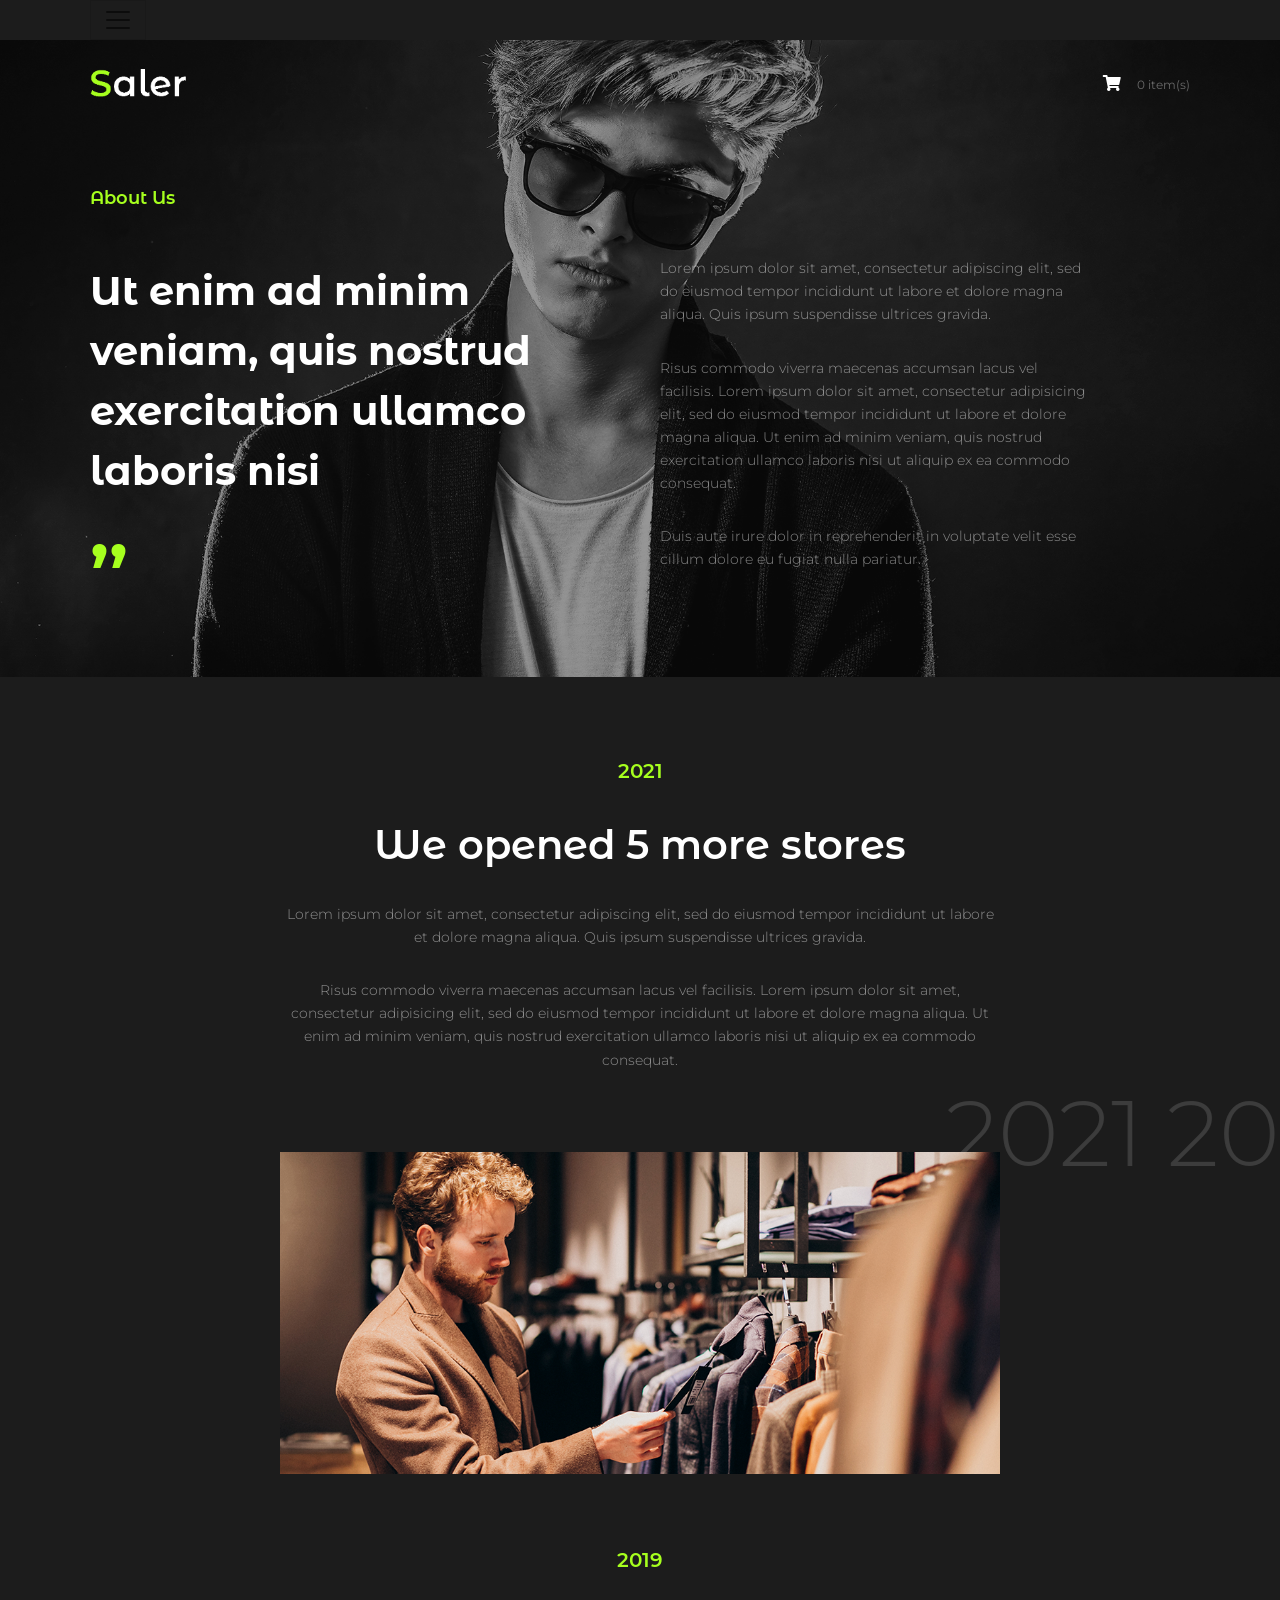
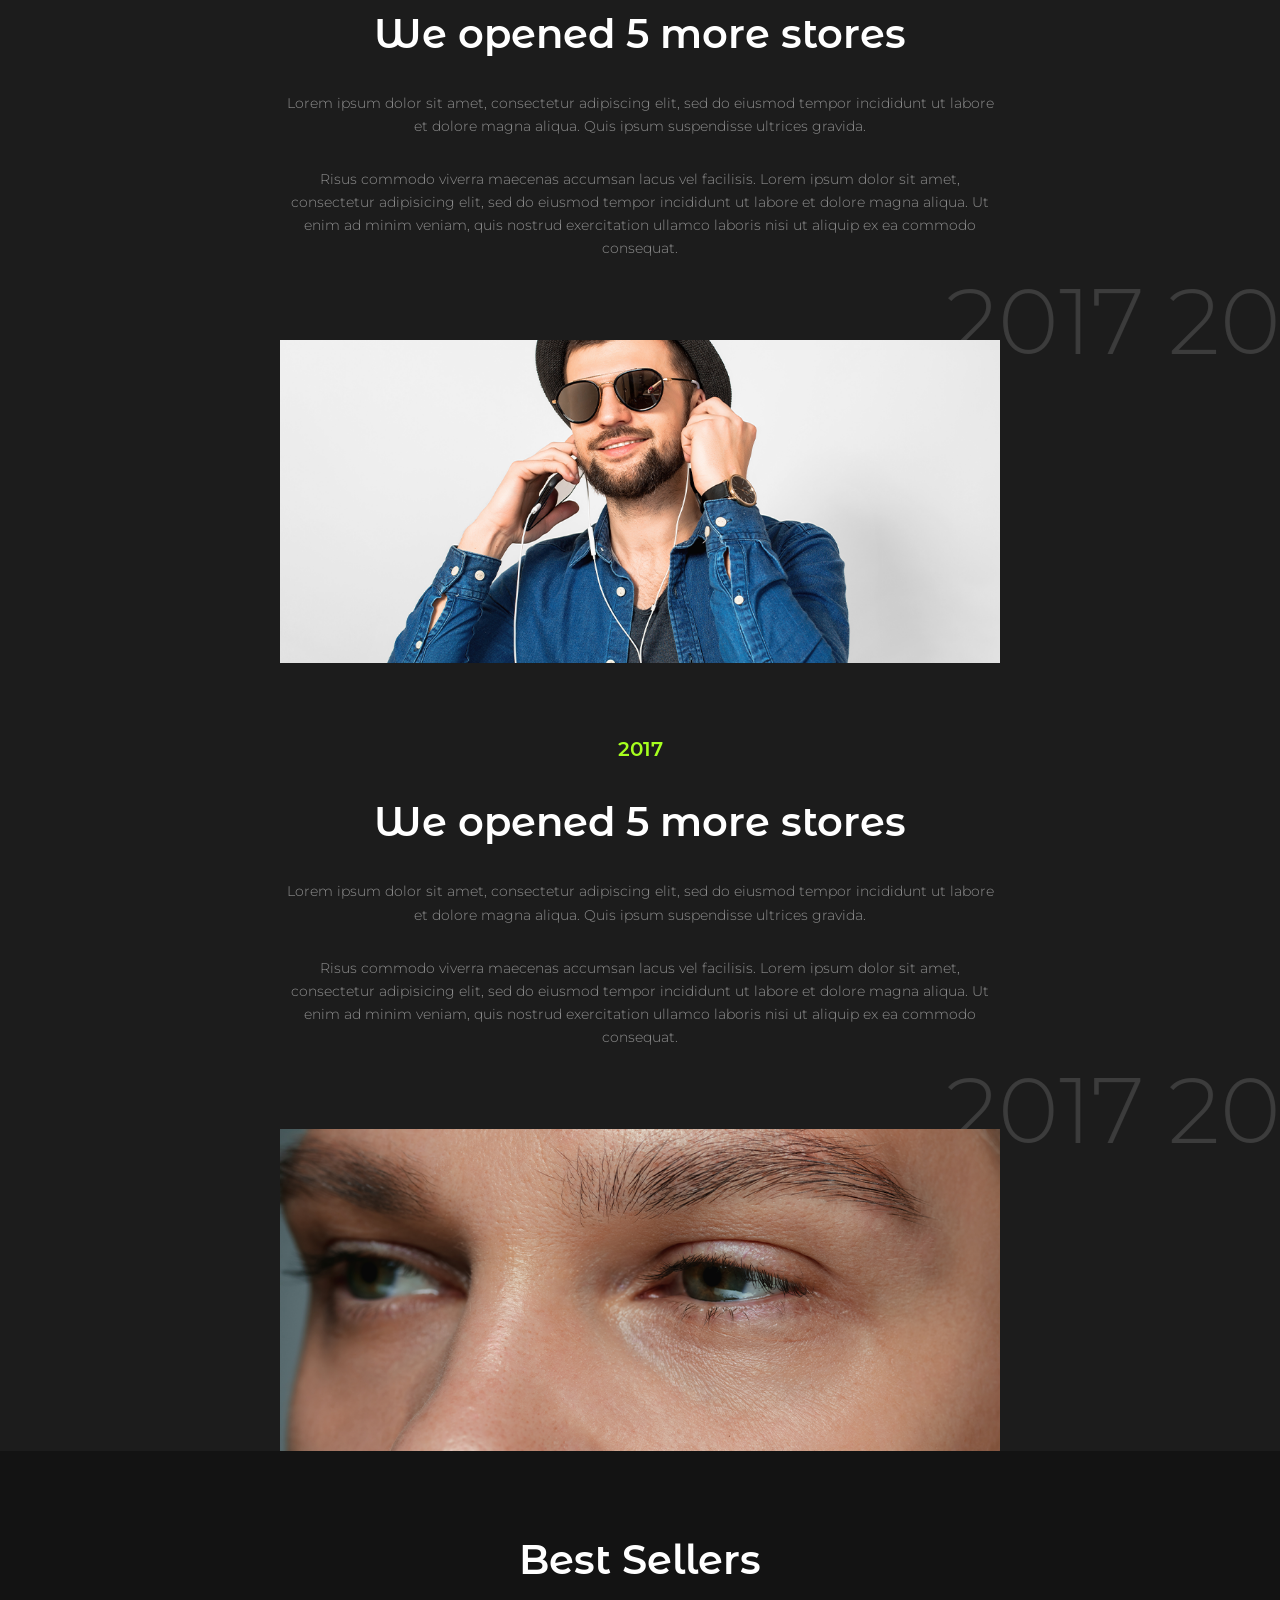
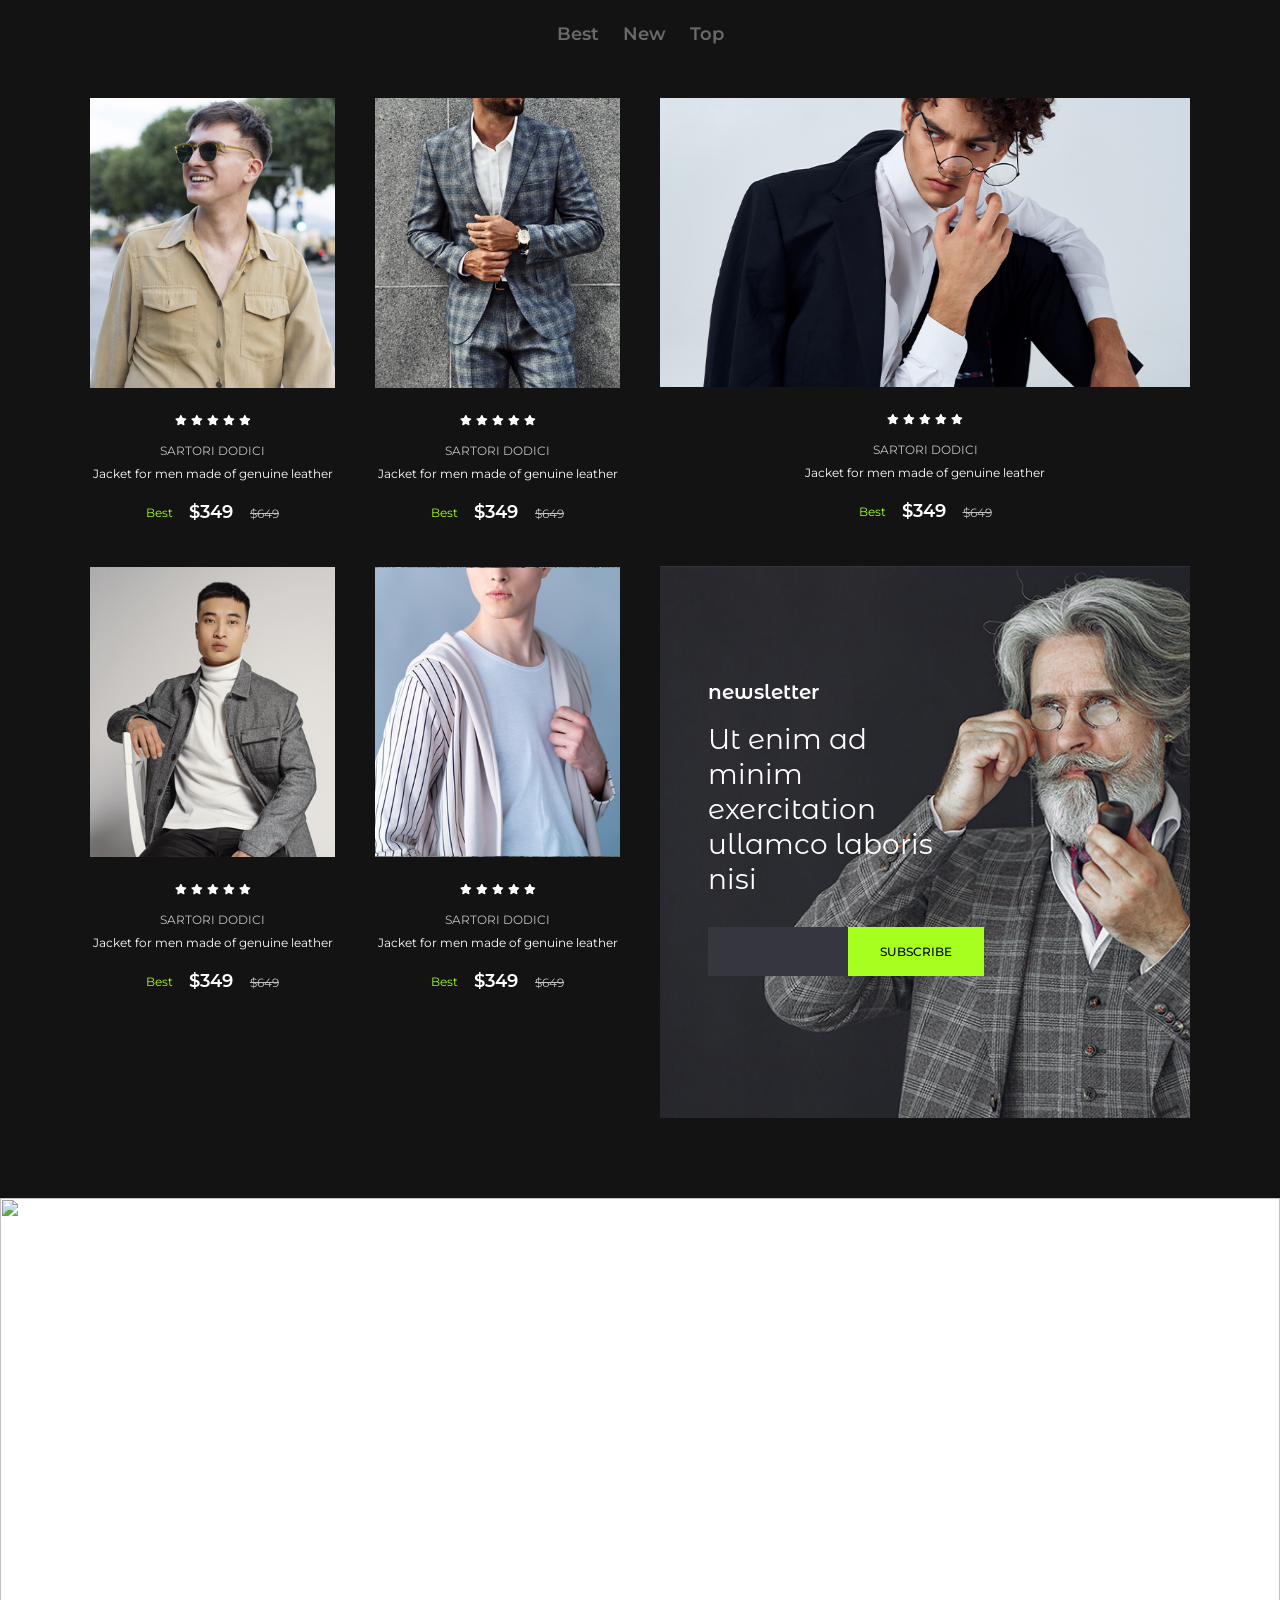
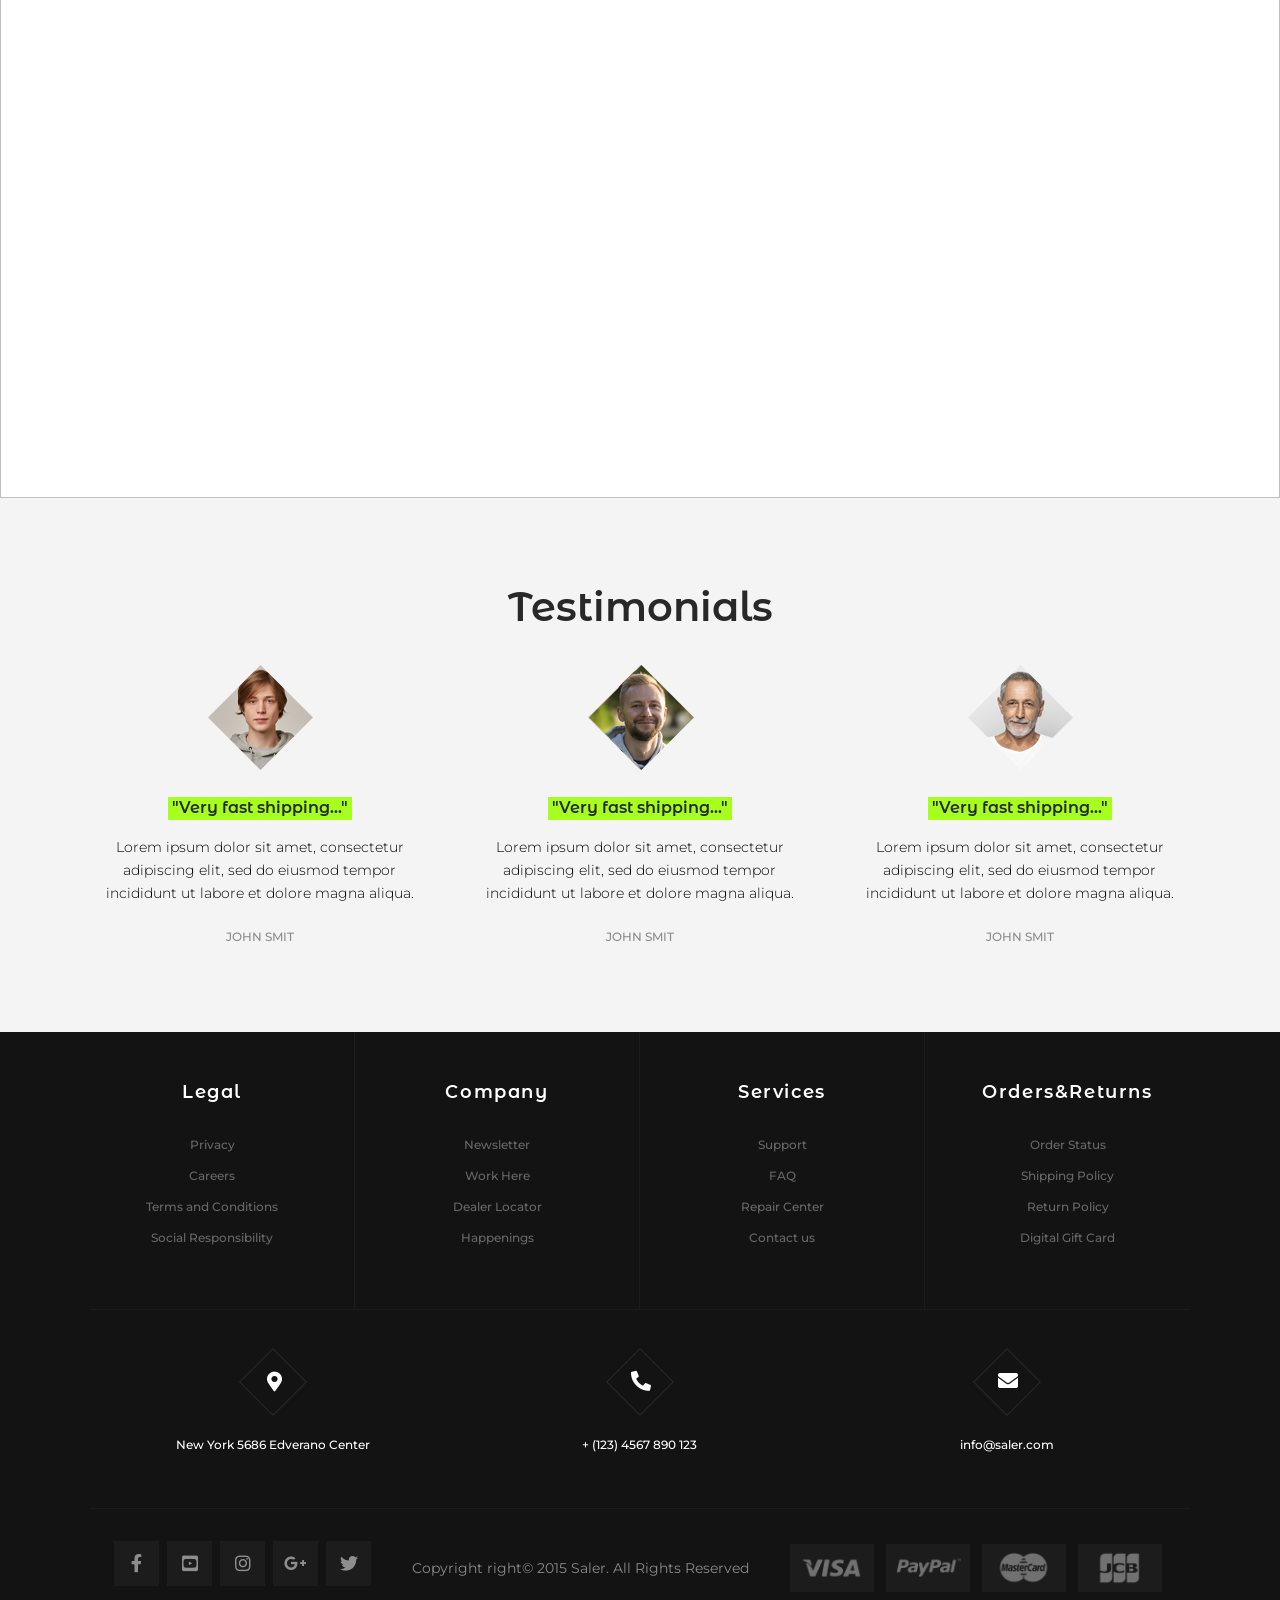
==== about.html @ 39a944d2 "demo97-1013" ====
<html dir="ltr" lang="en-US">
<head>

    <!-- Meat Tags
	============================================= -->
    <meta http-equiv="content-type" content="text/html; charset=utf-8" />
    <meta name="viewport" content="width=device-width, initial-scale=1">
    <meta name="author" content="JohnPiao" />

    <!-- Fonts
    ============================================= -->
    <link rel="preconnect" href="https://fonts.gstatic.com">   
    <link href="https://fonts.googleapis.com/css2?family=Montserrat+Alternates:ital,wght@0,100;0,200;0,300;0,400;0,500;0,600;0,700;0,800;0,900;1,100;1,200;1,300;1,400;1,500;1,600;1,700;1,800;1,900&family=Montserrat:ital,wght@0,100;0,200;0,300;0,400;0,500;0,600;0,700;0,800;1,100;1,200;1,300;1,400;1,500;1,600;1,700;1,800&display=swap" rel="stylesheet"> 

    <!-- Fontawesome
	============================================= -->
    <link rel="stylesheet" href="https://cdnjs.cloudflare.com/ajax/libs/font-awesome/5.15.3/css/all.min.css" type="text/css" />

    <!-- Slick
    ============================================= -->
    <link rel="stylesheet" href="https://cdnjs.cloudflare.com/ajax/libs/slick-carousel/1.9.0/slick.min.css" integrity="sha512-yHknP1/AwR+yx26cB1y0cjvQUMvEa2PFzt1c9LlS4pRQ5NOTZFWbhBig+X9G9eYW/8m0/4OXNx8pxJ6z57x0dw==" crossorigin="anonymous" referrerpolicy="no-referrer" />
    <link rel="stylesheet" href="https://cdnjs.cloudflare.com/ajax/libs/slick-carousel/1.9.0/slick-theme.min.css" integrity="sha512-17EgCFERpgZKcm0j0fEq1YCJuyAWdz9KUtv1EjVuaOz8pDnh/0nZxmU6BBXwaaxqoi9PQXnRWqlcDB027hgv9A==" crossorigin="anonymous" referrerpolicy="no-referrer" />

    <!-- Stylesheets
	============================================= -->
    <link rel="stylesheet" href="css/style.css" type="text/css" />

    <!-- Document Title
	============================================= -->
    <title>demo97 | About</title>

</head>

<body id="demo97">

    <!-- Document Wrapper
	============================================= -->
	<div id="wrapper" class="clearfix">

        <!-- Header
		============================================= -->
		<header id="header" class="transparent-header">

            <div id="header-wrap">

                <nav class="navbar navbar-expand-xxl navbar-light bg-secondary p-0">

                    <div class="container">
                        
                        <!-- Navbar Toggler
                        ============================================= -->
                        <button class="navbar-toggler" type="button" data-bs-toggle="collapse" data-bs-target="#navbarCollapse" aria-controls="navbarCollapse" aria-expanded="false">
                            <span class="navbar-toggler-icon"></span>
                        </button>
                        
                        <!-- Navbar Collapse
                        ============================================= -->
                        <div id="navbarCollapse" class="collapse navbar-collapse justify-content-between">

                            <!-- Top Links
                            ============================================= -->
                            <div id="top-links">

                                <ul class="nav navbar-nav gap-3">

                                    <li class="nav-item dropdown">
                                        <a href="#" class="nav-link dropdown-toggle" data-bs-toggle="dropdown" aria-expanded="false">USD</a>
                                        <ul class="dropdown-menu">
                                            <li><a href="#" class="dropdown-item">EUR</a></li>
                                            <li><a href="#" class="dropdown-item">AUD</a></li>
                                            <li><a href="#" class="dropdown-item">GBP</a></li>
                                        </ul>
                                    </li>

                                    <li class="nav-item dropdown">
                                        <a href="#" class="nav-link dropdown-toggle" data-bs-toggle="dropdown" aria-expanded="false">ENG</a>
                                        <ul class="dropdown-menu">
                                            <li><a href="#" class="dropdown-item"><img src="images/icons/flags/french.png" alt="French"> FR</a></li>
                                            <li><a href="#" class="dropdown-item"><img src="images/icons/flags/italian.png" alt="Italian"> IT</a></li>
                                            <li><a href="#" class="dropdown-item"><img src="images/icons/flags/german.png" alt="German"> DE</a></li>
                                        </ul>
                                    </li>

                                </ul>

                            </div><!-- .top-links -->

                            <!-- Primary Navigation
                            ============================================= -->
                            <nav id="primary-menu" class="navbar-expand">

                                <ul class="navbar-nav gap-lg-5 text-center">
                                    <li class="nav-item">
                                        <a href="#" class="nav-link">About Us</a>
                                    </li>                                  
                                    <li class="nav-item">
                                        <a href="#" class="nav-link">Catalog</a>
                                    </li>                                    
                                    <li class="nav-item">
                                        <a href="#" class="nav-link">Contacts</a>
                                    </li>
                                    <li class="nav-item">
                                        <a href="#" class="nav-link">News</a>
                                    </li>
                                </ul>                                

                            </nav><!-- #primary-menu -->

                            <!-- Top Buttons
                            ============================================= -->
                            <div id="top-btns">
                                
                                <ul class="navbar-nav flex-row gap-2 align-items-center">
                                    <li class="nav-item">
                                        <a href="#" class="nav-link">Login</a>
                                    </li>
                                    <li class="nav-item">
                                        <a href="#" class="nav-link">Register</a>
                                    </li>
                                </ul>

                            </div><!-- #top-btns -->

                        </div><!-- Navbar Collapse -->

                    </div>

                </nav>

                <nav class="navbar navbar-expand-xxl navbar-light py-lg-4">

                    <div class="container">

                        <!-- Logo
                        ============================================= -->
                        <a href="index.html" class="navbar-brand" data-dark-logo="images/logo.png">
                            <img src="images/logo.png" alt="Saler Logo">
                        </a>

                        <div id="top-btns">
                            <ul class="navbar-nav flex-row gap-2 align-items-center">
                                <li class="nav-item">
                                    <a href="#" class="nav-link text-lowercase"><i class="fas fa-shopping-cart text-white me-3"></i>0 item(s)</a>
                                </li>
                            </ul>
                        </div>

                    </div>

                </nav>
            
            </div><!-- #header-wrap -->

        </header><!-- #header -->

        <!-- Content
		============================================= -->
        <section id="content">

            <div class="content-wrap">

                <!-- banner side
                ============================================= -->
                <section id="banner">
                    <img src="./images/banner/about-banner.png" alt="banner" class="img-full">

                    <div id="page-title">

                        <div class="container h-100">

                            <div class="row h-100 align-items-center">

                                <div class="col-lg-6">

                                    <p class="sub-title mb-lg-5">About Us</p>
                                    <h1 class="title text-white">Ut enim ad minim veniam, quis nostrud exercitation ullamco laboris nisi </h1>
                                    <h2 class="mb-0">,,</h2>

                                </div>

                                <div class="col-lg-5 mt-lg-5 pt-lg-5">

                                    <p class="lh-base text-white-50 fs-6 fw-light pt-lg-5">Lorem ipsum dolor sit amet, consectetur adipiscing elit, sed do eiusmod tempor incididunt ut labore et dolore magna aliqua. Quis ipsum suspendisse ultrices gravida. </p>
                                    <p class="lh-base text-white-50 fs-6 fw-light"> Risus commodo viverra maecenas accumsan lacus vel facilisis. Lorem ipsum dolor sit amet, consectetur adipisicing elit, sed do eiusmod tempor incididunt ut labore et dolore magna aliqua. Ut enim ad minim veniam, quis nostrud exercitation ullamco laboris nisi ut aliquip ex ea commodo consequat. </p>
                                    <p class="lh-base text-white-50 fs-6 fw-light">Duis aute irure dolor in reprehenderit in voluptate velit esse cillum dolore eu fugiat nulla pariatur. </p>

                                </div>

                            </div>

                        </div>

                    </div>
                </section><!-- banner -->

                 <!-- Our History
                ============================================= -->
                <div class="section bg-secondary pb-0">

                    <div class="container">

                        <div class="row justify-content-center">

                            <div class="col-lg-8">

                                <div class="event text-center">
                                    <div class="event-details">
                                        <h5 class="fw-semi-bold text-primary">2021</h5>
                                        <h4 class="event-title">We opened 5 more stores</h4>
                                        <p class="lh-base fs-6 fw-light text-white-50">Lorem ipsum dolor sit amet, consectetur adipiscing elit, sed do eiusmod tempor incididunt ut labore et dolore magna aliqua. Quis ipsum suspendisse ultrices gravida. </p>
                                        <p class="lh-base fs-6 fw-light text-white-50">Risus commodo viverra maecenas accumsan lacus vel facilisis. Lorem ipsum dolor sit amet, consectetur adipisicing elit, sed do eiusmod tempor incididunt ut labore et dolore magna aliqua. Ut enim ad minim veniam, quis nostrud exercitation ullamco laboris nisi ut aliquip ex ea commodo consequat. </p>
                                    </div>
                                    <marquee>2021 2021 2021 2021 2021 2021 2021 2021 2021 2021 2021 2021</marquee>
                                    <div class="event-thumbnail">
                                        <img src="./images/about/about1.png" class="w-100 mb-4">
                                    </div>
                                </div>

                                <div class="event text-center">
                                    <div class="event-details">
                                        <h5 class="fw-semi-bold text-primary">2019</h5>
                                        <h4 class="event-title">We opened 5 more stores</h4>
                                        <p class="lh-base fs-6 fw-light text-white-50">Lorem ipsum dolor sit amet, consectetur adipiscing elit, sed do eiusmod tempor incididunt ut labore et dolore magna aliqua. Quis ipsum suspendisse ultrices gravida. </p>
                                        <p class="lh-base fs-6 fw-light text-white-50">Risus commodo viverra maecenas accumsan lacus vel facilisis. Lorem ipsum dolor sit amet, consectetur adipisicing elit, sed do eiusmod tempor incididunt ut labore et dolore magna aliqua. Ut enim ad minim veniam, quis nostrud exercitation ullamco laboris nisi ut aliquip ex ea commodo consequat. </p>
                                    </div>
                                    <marquee>2017 2017 2017 2017 2017 2017 2017 2017 2017 2017 2017 2017</marquee>
                                    <div class="event-thumbnail">
                                        <img src="./images/about/about2.png" class="w-100 mb-4">
                                    </div>
                                </div>

                                <div class="event text-center mb-0">
                                    <div class="event-details">
                                        <h5 class="fw-semi-bold text-primary">2017</h5>
                                        <h4 class="event-title">We opened 5 more stores</h4>
                                        <p class="lh-base fs-6 fw-light text-white-50">Lorem ipsum dolor sit amet, consectetur adipiscing elit, sed do eiusmod tempor incididunt ut labore et dolore magna aliqua. Quis ipsum suspendisse ultrices gravida. </p>
                                        <p class="lh-base fs-6 fw-light text-white-50">Risus commodo viverra maecenas accumsan lacus vel facilisis. Lorem ipsum dolor sit amet, consectetur adipisicing elit, sed do eiusmod tempor incididunt ut labore et dolore magna aliqua. Ut enim ad minim veniam, quis nostrud exercitation ullamco laboris nisi ut aliquip ex ea commodo consequat. </p>
                                    </div>
                                    <marquee>2017 2017 2017 2017 2017 2017 2017 2017 2017 2017 2017 2017</marquee>
                                    <div class="event-thumbnail">
                                        <img src="./images/about/about3.png" class="w-100">
                                    </div>
                                </div>

                            </div>

                        </div>

                    </div>

                </div><!-- Our History -->

                <!-- Best Seller
                ============================================= -->
                <div class="section bg-dark">

                    <div class="container">

                        <div class="heading-block">
                            <h2 class="title mb-0 text-white text-center">Best Sellers</h2>
                        </div>
                        
                        <div class="product-menu mb-5">
                            <ul class="d-flex gap-4 justify-content-center"> 
                                <li><a href="#">Best</a></li>
                                <li><a href="#">New</a></li>
                                <li><a href="#">Top</a></li>
                            </ul>
                        </div>

                        <div class="row">

                            <div class="col-lg-3">

                                <div class="product">
                                    <div class="product-image">
                                        <a href="#"><img src="./images/shop/product2_1.png"></a>
                                        <div class="product-btns d-flex justify-content-center align-items-center">
                                            <a href="#" class="add-to-cart"><i class="fas fa-shopping-cart"></i></a>
                                        </div>
                                    </div>
                                    <div class="product-details text-center">
                                        <div class="product-rating mb-3">
                                            <i class="fas fa-star text-white"></i>
                                            <i class="fas fa-star text-white"></i>
                                            <i class="fas fa-star text-white"></i>
                                            <i class="fas fa-star text-white"></i>
                                            <i class="fas fa-star text-white empty"></i>
                                        </div>
                                        <h4 class="product-title mb-0">Sartori Dodici</h4>
                                        <div class="product-info">
                                            <p class="mb-2 text-white">Jacket for men made of genuine leather</p>
                                        </div>
                                        <div class="d-flex justify-content-center gap-3 align-items-center">
                                            <div class="onbest text-primary">Best</div>
                                            <div class="product-price">
                                                <span class="text-white">$349</span>
                                                <del>$649</del>
                                            </div>
                                        </div>
                                    </div>
                                </div>

                                <div class="product">
                                    <div class="product-image">
                                        <a href="#"><img src="./images/shop/product2_2.png"></a>
                                        <div class="product-btns d-flex justify-content-center align-items-center">
                                            <a href="#" class="add-to-cart"><i class="fas fa-shopping-cart"></i></a>
                                        </div>
                                    </div>
                                    <div class="product-details text-center">
                                        <div class="product-rating mb-3">
                                            <i class="fas fa-star text-white"></i>
                                            <i class="fas fa-star text-white"></i>
                                            <i class="fas fa-star text-white"></i>
                                            <i class="fas fa-star text-white"></i>
                                            <i class="fas fa-star text-white empty"></i>
                                        </div>
                                        <h4 class="product-title mb-0">Sartori Dodici</h4>
                                        <div class="product-info">
                                            <p class="mb-2 text-white">Jacket for men made of genuine leather</p>
                                        </div>
                                        <div class="d-flex justify-content-center gap-3 align-items-center">
                                            <div class="onbest text-primary">Best</div>
                                            <div class="product-price">
                                                <span class="text-white">$349</span>
                                                <del>$649</del>
                                            </div>
                                        </div>
                                    </div>
                                </div>

                            </div>

                            <div class="col-lg-3">

                                <div class="product">
                                    <div class="product-image">
                                        <a href="#"><img src="./images/shop/product2_3.png"></a>
                                        <div class="product-btns d-flex justify-content-center align-items-center">
                                            <a href="#" class="add-to-cart"><i class="fas fa-shopping-cart"></i></a>
                                        </div>
                                    </div>
                                    <div class="product-details text-center">
                                        <div class="product-rating mb-3">
                                            <i class="fas fa-star text-white"></i>
                                            <i class="fas fa-star text-white"></i>
                                            <i class="fas fa-star text-white"></i>
                                            <i class="fas fa-star text-white"></i>
                                            <i class="fas fa-star text-white empty"></i>
                                        </div>
                                        <h4 class="product-title mb-0">Sartori Dodici</h4>
                                        <div class="product-info">
                                            <p class="mb-2 text-white">Jacket for men made of genuine leather</p>
                                        </div>
                                        <div class="d-flex justify-content-center gap-3 align-items-center">
                                            <div class="onbest text-primary">Best</div>
                                            <div class="product-price">
                                                <span class="text-white">$349</span>
                                                <del>$649</del>
                                            </div>
                                        </div>
                                    </div>
                                </div>

                                <div class="product">
                                    <div class="product-image">
                                        <a href="#"><img src="./images/shop/product2_4.png"></a>
                                        <div class="product-btns d-flex justify-content-center align-items-center">
                                            <a href="#" class="add-to-cart"><i class="fas fa-shopping-cart"></i></a>
                                        </div>
                                    </div>
                                    <div class="product-details text-center">
                                        <div class="product-rating mb-3">
                                            <i class="fas fa-star text-white"></i>
                                            <i class="fas fa-star text-white"></i>
                                            <i class="fas fa-star text-white"></i>
                                            <i class="fas fa-star text-white"></i>
                                            <i class="fas fa-star text-white empty"></i>
                                        </div>
                                        <h4 class="product-title mb-0">Sartori Dodici</h4>
                                        <div class="product-info">
                                            <p class="mb-2 text-white">Jacket for men made of genuine leather</p>
                                        </div>
                                        <div class="d-flex justify-content-center gap-3 align-items-center">
                                            <div class="onbest text-primary">Best</div>
                                            <div class="product-price">
                                                <span class="text-white">$349</span>
                                                <del>$649</del>
                                            </div>
                                        </div>
                                    </div>
                                </div>

                            </div>

                            <div class="col-lg-6">

                                <div class="product">
                                    <div class="product-image">
                                        <a href="#"><img src="./images/shop/product2_5.png"></a>
                                        <div class="product-btns d-flex justify-content-center align-items-center">
                                            <a href="#" class="add-to-cart"><i class="fas fa-shopping-cart"></i></a>
                                        </div>
                                    </div>
                                    <div class="product-details text-center">
                                        <div class="product-rating mb-3">
                                            <i class="fas fa-star text-white"></i>
                                            <i class="fas fa-star text-white"></i>
                                            <i class="fas fa-star text-white"></i>
                                            <i class="fas fa-star text-white"></i>
                                            <i class="fas fa-star text-white empty"></i>
                                        </div>
                                        <h4 class="product-title mb-0">Sartori Dodici</h4>
                                        <div class="product-info">
                                            <p class="mb-2 text-white">Jacket for men made of genuine leather</p>
                                        </div>
                                        <div class="d-flex justify-content-center gap-3 align-items-center">
                                            <div class="onbest text-primary">Best</div>
                                            <div class="product-price">
                                                <span class="text-white">$349</span>
                                                <del>$649</del>
                                            </div>
                                        </div>
                                    </div>
                                </div>

                                <div id="subscribe" class="bg-cover" style="background-image: url(./images/newsletter.png);">

                                    <div class="row align-items-center">

                                        <div class="col-lg-8">
                                            <div class="pe-lg-4">
                                                <h5 class="fw-semi-bold text-white mb-3">newsletter</h5>
                                                <p class="text-white heading-font lh-sm" style="font-size: 1.75rem;">Ut enim ad minim exercitation ullamco laboris nisi </p>
                                            </div>
                                            <form id="subscribe-form" action="#">
                                                <div class="input-group">
                                                    <input class="form-control">
                                                    <button class="btn btn-primary text-uppercase">Subscribe</button>
                                                </div>
                                            </form>
                                        </div>

                                    </div>

                                </div>

                            </div>

                        </div>

                    </div>

                </div><!-- Best Seller -->

                <img src="./images/ads/ads1.png" class="w-100">

                <!--Testimonial
                ============================================= -->
                <div class="section bg-light">

                    <div class="container">

                        <div class="heading-block text-center">
                            <h2 class="title">Testimonials</h2>
                        </div>

                        <div class="row">

                            <div class="col-lg-4">

                                <div class="testimonial">
                                    <div class="testimonial-image text-center">
                                        <img src="./images/testimonial/testimonial1.png">
                                    </div>
                                    <div class="testimonial-details text-center mt-4">
                                        <h4 class="testimonial-title px-1 mb-3">"Very fast shipping..."</h4>
                                        <p class="mb-3 fw-light lh-base fs-6">Lorem ipsum dolor sit amet, consectetur adipiscing elit, sed do eiusmod tempor incididunt ut labore et dolore magna aliqua. </p>
                                        <div class="testimonial-name">
                                            <p class="mb-0">John smit</p>
                                        </div>
                                    </div>
                                </div>

                            </div>

                            <div class="col-lg-4">

                                <div class="testimonial">
                                    <div class="testimonial-image text-center">
                                        <img src="./images/testimonial/testimonial2.png">
                                    </div>
                                    <div class="testimonial-details text-center mt-4">
                                        <h4 class="testimonial-title px-1 mb-3">"Very fast shipping..."</h4>
                                        <p class="mb-3 fw-light lh-base fs-6">Lorem ipsum dolor sit amet, consectetur adipiscing elit, sed do eiusmod tempor incididunt ut labore et dolore magna aliqua. </p>
                                        <div class="testimonial-name">
                                            <p class="mb-0">John smit</p>
                                        </div>
                                    </div>
                                </div>

                            </div>

                            <div class="col-lg-4">

                                <div class="testimonial">
                                    <div class="testimonial-image text-center">
                                        <img src="./images/testimonial/testimonial3.png">
                                    </div>
                                    <div class="testimonial-details text-center mt-4">
                                        <h4 class="testimonial-title px-1 mb-3">"Very fast shipping..."</h4>
                                        <p class="mb-3 fw-light lh-base fs-6">Lorem ipsum dolor sit amet, consectetur adipiscing elit, sed do eiusmod tempor incididunt ut labore et dolore magna aliqua. </p>
                                        <div class="testimonial-name">
                                            <p class="mb-0">John smit</p>
                                        </div>
                                    </div>
                                </div>

                            </div>

                        </div>

                    </div>

                </div><!-- testimoinal -->

            </div>

        </section><!-- Content -->

        <!-- Footer
		============================================= -->
		<footer id="footer">
            
            <div class="container">

                <!-- Footer Top
                ============================================= -->
                <div id="footer-top">

                    <div class="row">

                        <div class="col-md-6 col-xl-3 py-lg-5 border-end border-secondary">

                            <div class="widget widget-links text-center">
                                <h5 class="widget-title">Legal</h5>
                                <div class="widget-content">
                                    <ul class="list-group mb-2">
                                        <li><a href="#">Privacy</a></li>
                                        <li><a href="#">Careers</a></li>
                                        <li><a href="#">Terms and Conditions</a></li>
                                        <li><a href="#">Social Responsibility</a></li>
                                    </ul>
                                </div>                            
                            </div>

                        </div>

                        <div class="col-md-6 col-xl-3 py-lg-5 border-end border-secondary">

                            <div class="widget widget-links text-center">
                                <h5 class="widget-title">Company</h5>
                                <div class="widget-content">
                                    <ul class="list-group mb-2">
                                        <li><a href="#">Newsletter</a></li>
                                        <li><a href="#">Work Here</a></li>
                                        <li><a href="#">Dealer Locator</a></li>
                                        <li><a href="#">Happenings</a></li>
                                    </ul>
                                </div>                            
                            </div>

                        </div>
                        
                        <div class="col-md-6 col-xl-3 py-lg-5 border-end border-secondary">

                            <div class="widget widget-links text-center">
                                <h5 class="widget-title">Services</h5>
                                <div class="widget-content">
                                    <ul class="list-group mb-2">
                                        <li><a href="#">Support</a></li>
                                        <li><a href="#">FAQ</a></li>
                                        <li><a href="#">Repair Center</a></li>
                                        <li><a href="#">Contact us</a></li>
                                    </ul>
                                </div>                            
                            </div>

                        </div>

                        <div class="col-md-6 col-xl-3 py-lg-5">

                            <div class="widget widget-links text-center">
                                <h5 class="widget-title">Orders&Returns</h5>
                                <div class="widget-content">
                                    <ul class="list-group mb-2">
                                        <li><a href="#">Order Status</a></li>
                                        <li><a href="#">Shipping Policy</a></li>
                                        <li><a href="#">Return Policy</a></li>
                                        <li><a href="#">Digital Gift Card</a></li>
                                    </ul>
                                </div>                            
                            </div>

                        </div>

                    </div>

                </div><!-- #footer-top -->

                 <!-- Footer Main
                ============================================= -->
                <div id="footer-main" class="border-top border-bottom border-secondary">

                    <div class="container">

                        <div class="row">

                            <div class="col-lg-4">
        
                                <div class="widget widget-custom-html text-center">
                                    <span class="contact-icon mb-4">
                                        <i class="fas fa-map-marker-alt"></i>
                                    </span>  
                                    <a href="#" class="mb-0">New York 5686 Edverano Center</a>
                                </div>
        
                            </div>

                            <div class="col-lg-4">
        
                                <div class="widget widget-custom-html text-center">
                                    <span class="contact-icon mb-4">
                                        <i class="fas fa-phone-alt"></i>
                                    </span>  
                                    <a href="#" class="mb-0">+ (123) 4567 890 123</a>
                                </div>
        
                            </div>

                            <div class="col-lg-4">
        
                                <div class="widget widget-custom-html text-center">
                                    <span class="contact-icon mb-4">
                                        <i class="fas fa-envelope"></i>
                                    </span>  
                                    <a href="#" class="mb-0">info@saler.com</a>
                                </div>
        
                            </div>
        
                        </div>

                    </div>

                </div><!-- Footer main -->

                 <!-- Footer Bottom
                ============================================= -->
                <div id="footer-bottom">

                    <div class="container">

                        <div class="d-lg-flex justify-content-between align-items-center">

                            <div class="d-md-flex gap-3 align-items-center justify-content-center justify-content-lg-start">
                                
                                <div class="widget widget-social mb-2">
                                    <div class="widget-content">
                                        <ul class="social-icons d-flex align-items-center justify-content-center p-0">
                                            <li><a href="#" target="_blank" title="Facebook"><i class="fab fa-facebook-f"></i></a></li>
                                            <li><a href="#" target="_blank" title="Youtude"><i class="fab fa-youtube-square"></i></a></li>
                                            <li><a href="#" target="_blank" title="instagram"><i class="fab fa-instagram"></i></a></li>
                                            <li><a href="#" target="_blank" title="Google"><i class="fab fa-google-plus-g"></i></a></li>
                                            <li><a href="#" target="_blank" title="Twitter"><i class="fab fa-twitter"></i></a></li>
                                        </ul>
                                    </div>
                                </div>

                            </div>

                            <p id="copyrights" class="text-white-50 text-center mb-lg-0">Copyright right&copy; 2015 Saler. All Rights Reserved</p>
                            
                            <div class="widget widget-payment">
                                <div class="widget-content">
                                    <div class="payments text-center text-xxl-end">
                                        <span class="payment-icon visa"></span>
                                        <span class="payment-icon paypal"></span>
                                        <span class="payment-icon mastercard"></span>
                                        <span class="payment-icon jcb"></span>
                                    </div>                                    
                                </div>                                
                            </div>

                        </div>

                    </div>

                </div><!-- footer bottom -->

            </div>

        </footer><!-- #footer -->

    </div>

    <script src="https://cdnjs.cloudflare.com/ajax/libs/jquery/3.6.0/jquery.min.js" integrity="sha512-894YE6QWD5I59HgZOGReFYm4dnWc1Qt5NtvYSaNcOP+u1T9qYdvdihz0PPSiiqn/+/3e7Jo4EaG7TubfWGUrMQ==" crossorigin="anonymous" referrerpolicy="no-referrer"></script>

    <!-- Bootstrap Bundle with Popper -->
    <script src="https://cdn.jsdelivr.net/npm/bootstrap@5.0.1/dist/js/bootstrap.bundle.min.js" integrity="sha384-gtEjrD/SeCtmISkJkNUaaKMoLD0//ElJ19smozuHV6z3Iehds+3Ulb9Bn9Plx0x4" crossorigin="anonymous"></script>
    
    <!-- Slick JS -->
    <script src="https://cdnjs.cloudflare.com/ajax/libs/slick-carousel/1.9.0/slick.min.js" integrity="sha512-HGOnQO9+SP1V92SrtZfjqxxtLmVzqZpjFFekvzZVWoiASSQgSr4cw9Kqd2+l8Llp4Gm0G8GIFJ4ddwZilcdb8A==" crossorigin="anonymous" referrerpolicy="no-referrer"></script>

    <script src="./js/main.js"></script>

</body>
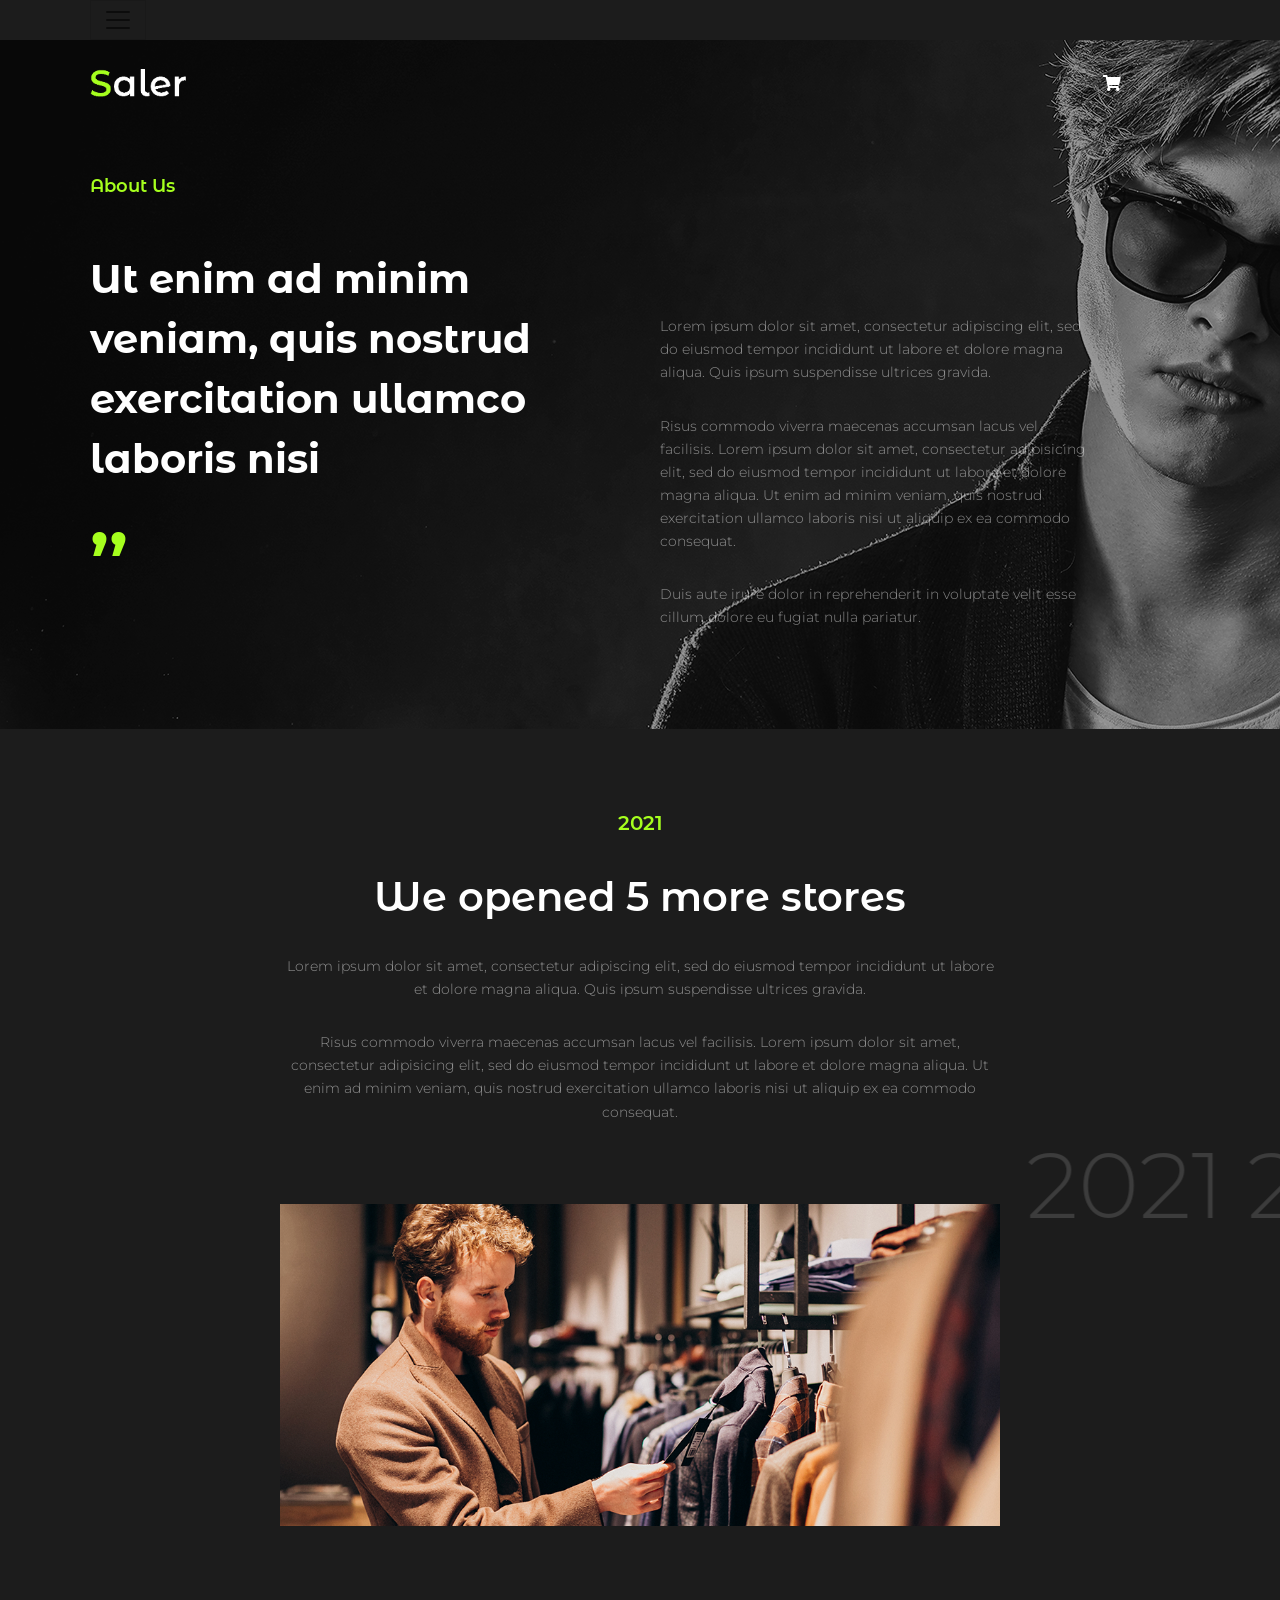
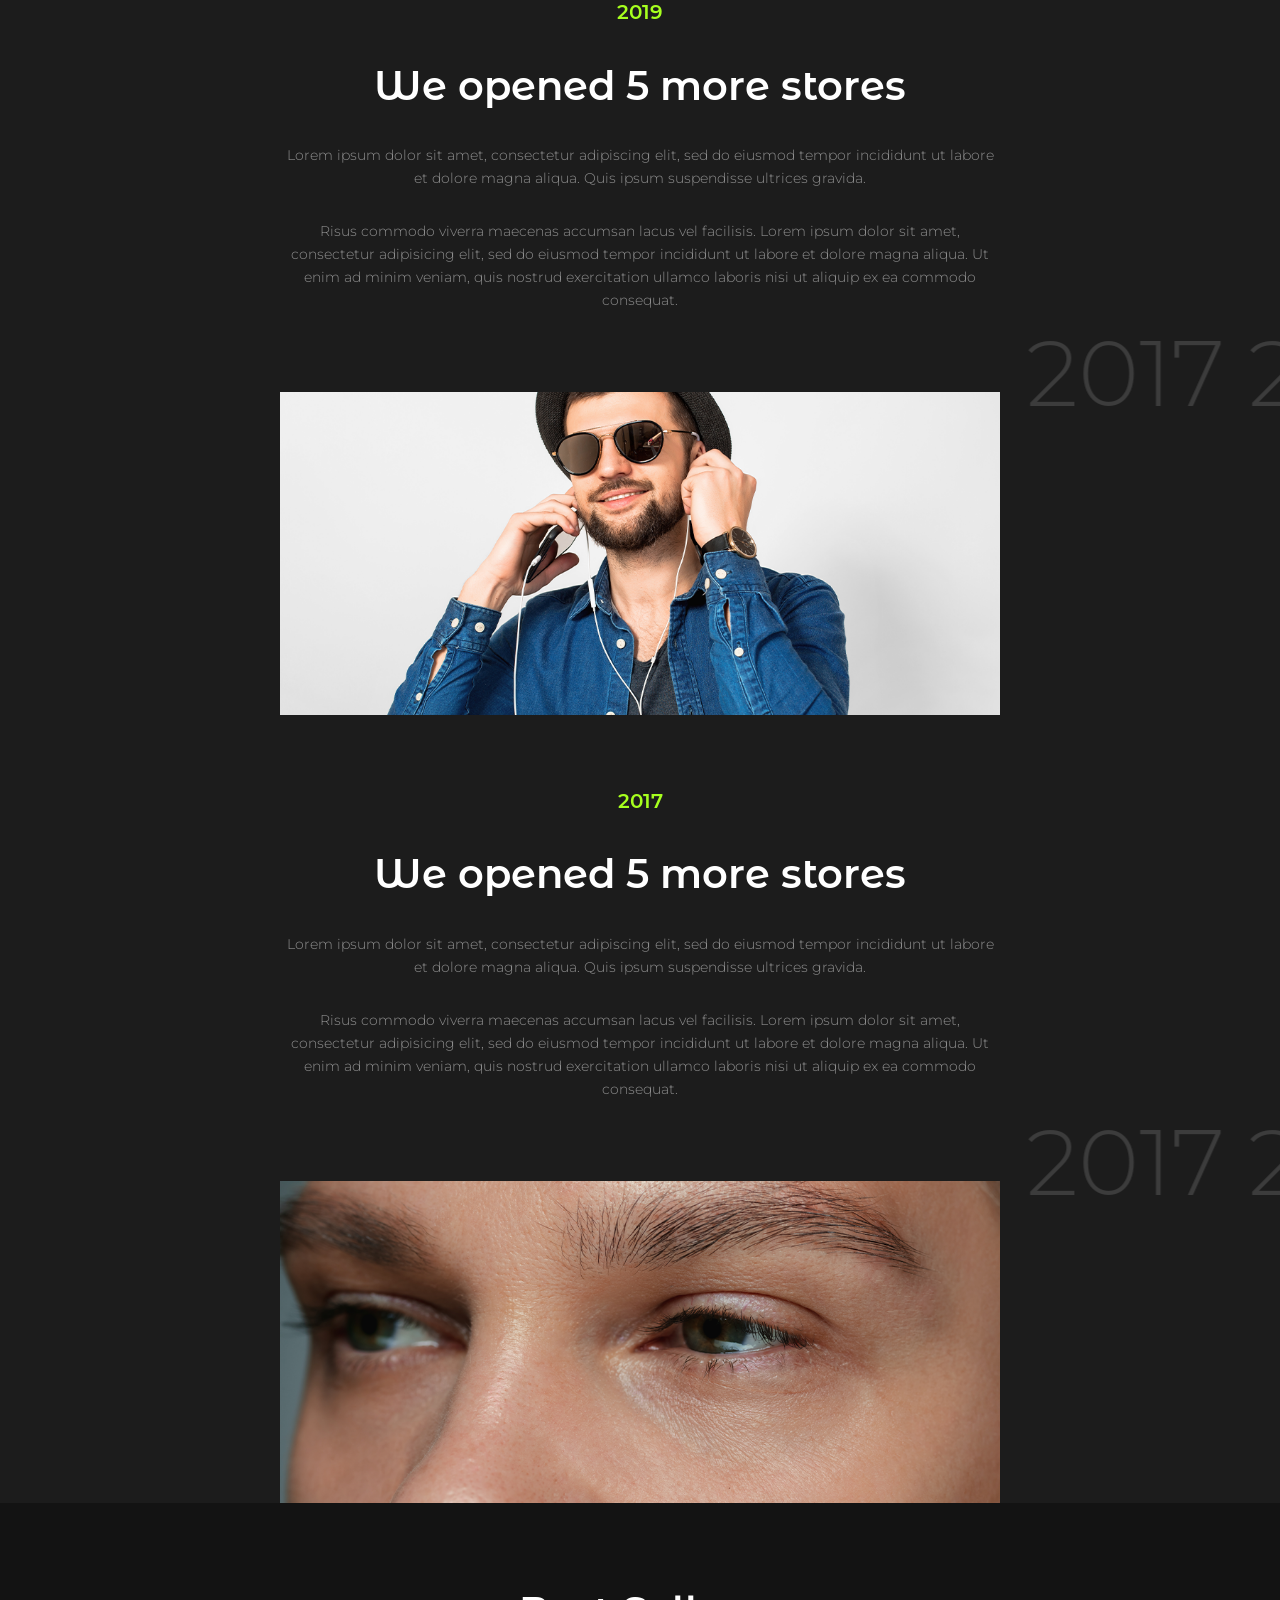
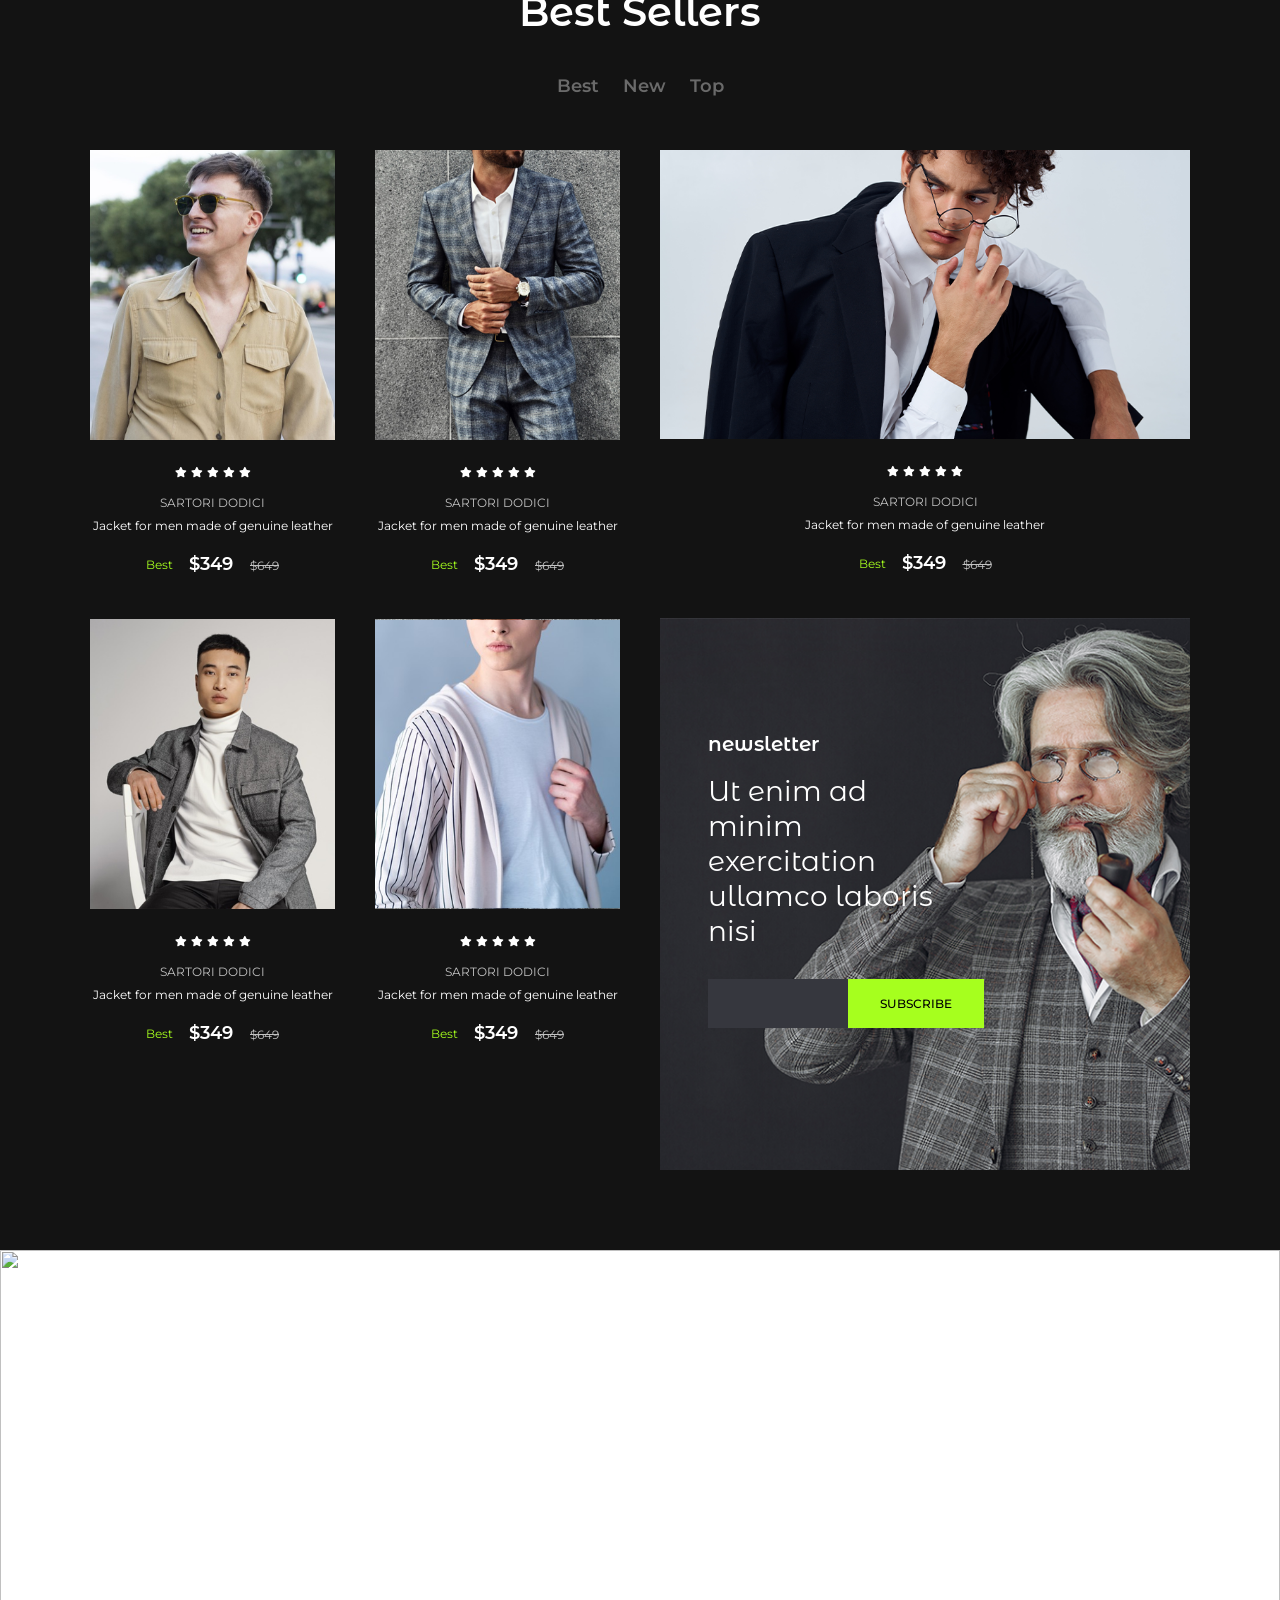
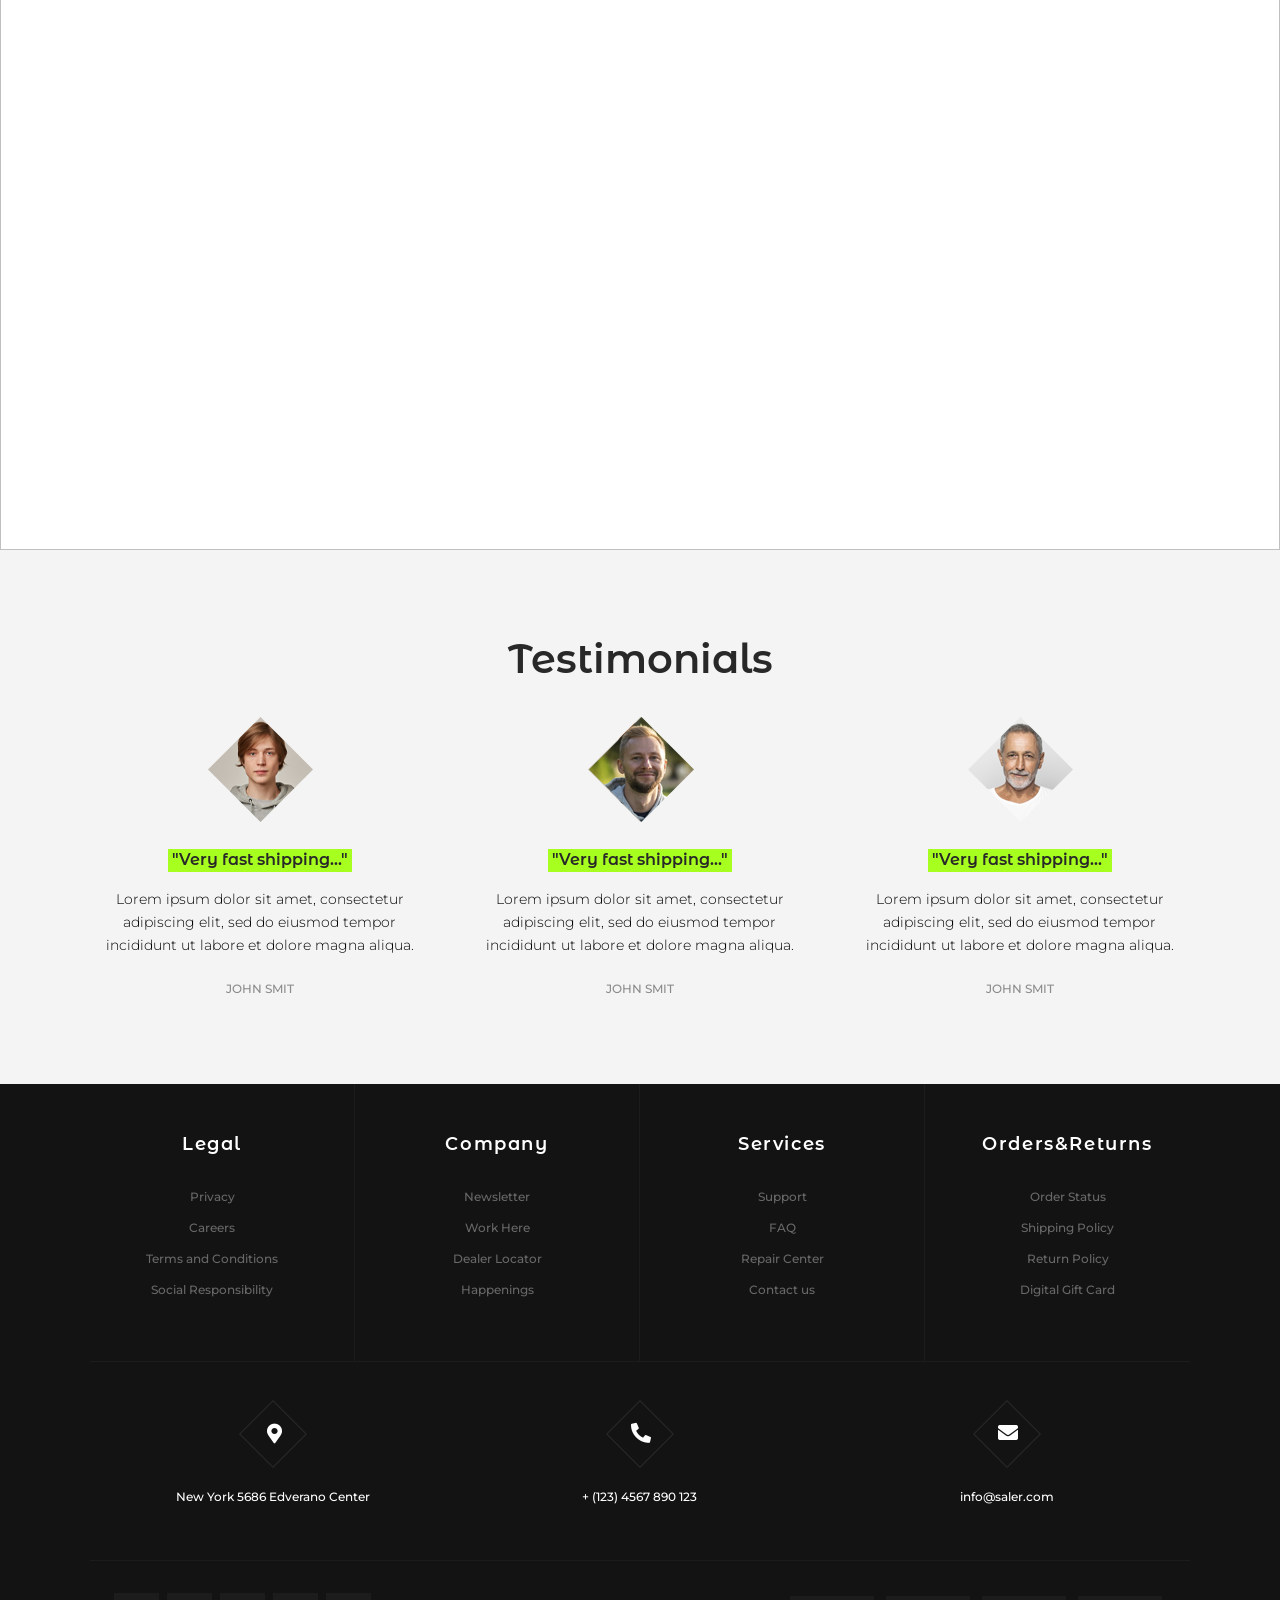
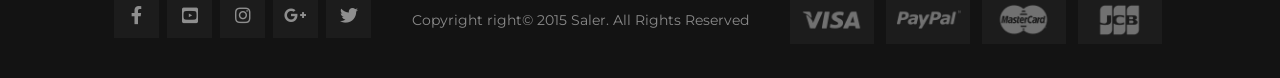
==== commit 5114d927: "1030" ====
--- a/about.html
+++ b/about.html
@@ -161,36 +161,34 @@
 
                 <!-- banner side
                 ============================================= -->
-                <section id="banner">
-                    <img src="./images/banner/about-banner.png" alt="banner" class="img-full">
-
-                    <div id="page-title">
-
-                        <div class="container h-100">
-
-                            <div class="row h-100 align-items-center">
-
-                                <div class="col-lg-6">
-
+                <section id="about-banner" class="banner" style="background-image: url(./images/banner/about-banner.png);">
+
+                    <div class="container">
+
+                        <div class="row">
+
+                            <div class="col-lg-6">
+
+                                <div id="page-title">
                                     <p class="sub-title mb-lg-5">About Us</p>
                                     <h1 class="title text-white">Ut enim ad minim veniam, quis nostrud exercitation ullamco laboris nisi </h1>
                                     <h2 class="mb-0">,,</h2>
-
-                                </div>
-
-                                <div class="col-lg-5 mt-lg-5 pt-lg-5">
-
-                                    <p class="lh-base text-white-50 fs-6 fw-light pt-lg-5">Lorem ipsum dolor sit amet, consectetur adipiscing elit, sed do eiusmod tempor incididunt ut labore et dolore magna aliqua. Quis ipsum suspendisse ultrices gravida. </p>
-                                    <p class="lh-base text-white-50 fs-6 fw-light"> Risus commodo viverra maecenas accumsan lacus vel facilisis. Lorem ipsum dolor sit amet, consectetur adipisicing elit, sed do eiusmod tempor incididunt ut labore et dolore magna aliqua. Ut enim ad minim veniam, quis nostrud exercitation ullamco laboris nisi ut aliquip ex ea commodo consequat. </p>
-                                    <p class="lh-base text-white-50 fs-6 fw-light">Duis aute irure dolor in reprehenderit in voluptate velit esse cillum dolore eu fugiat nulla pariatur. </p>
-
-                                </div>
-
-                            </div>
-
-                        </div>
-
-                    </div>
+                                </div>
+
+                            </div>
+
+                            <div class="col-lg-5 mt-lg-5 pt-lg-5">
+
+                                <p class="lh-base text-white-50 fs-6 fw-light pt-lg-5">Lorem ipsum dolor sit amet, consectetur adipiscing elit, sed do eiusmod tempor incididunt ut labore et dolore magna aliqua. Quis ipsum suspendisse ultrices gravida. </p>
+                                <p class="lh-base text-white-50 fs-6 fw-light"> Risus commodo viverra maecenas accumsan lacus vel facilisis. Lorem ipsum dolor sit amet, consectetur adipisicing elit, sed do eiusmod tempor incididunt ut labore et dolore magna aliqua. Ut enim ad minim veniam, quis nostrud exercitation ullamco laboris nisi ut aliquip ex ea commodo consequat. </p>
+                                <p class="lh-base text-white-50 fs-6 fw-light">Duis aute irure dolor in reprehenderit in voluptate velit esse cillum dolore eu fugiat nulla pariatur. </p>
+
+                            </div>
+
+                        </div>
+
+                    </div>
+
                 </section><!-- banner -->
 
                  <!-- Our History
